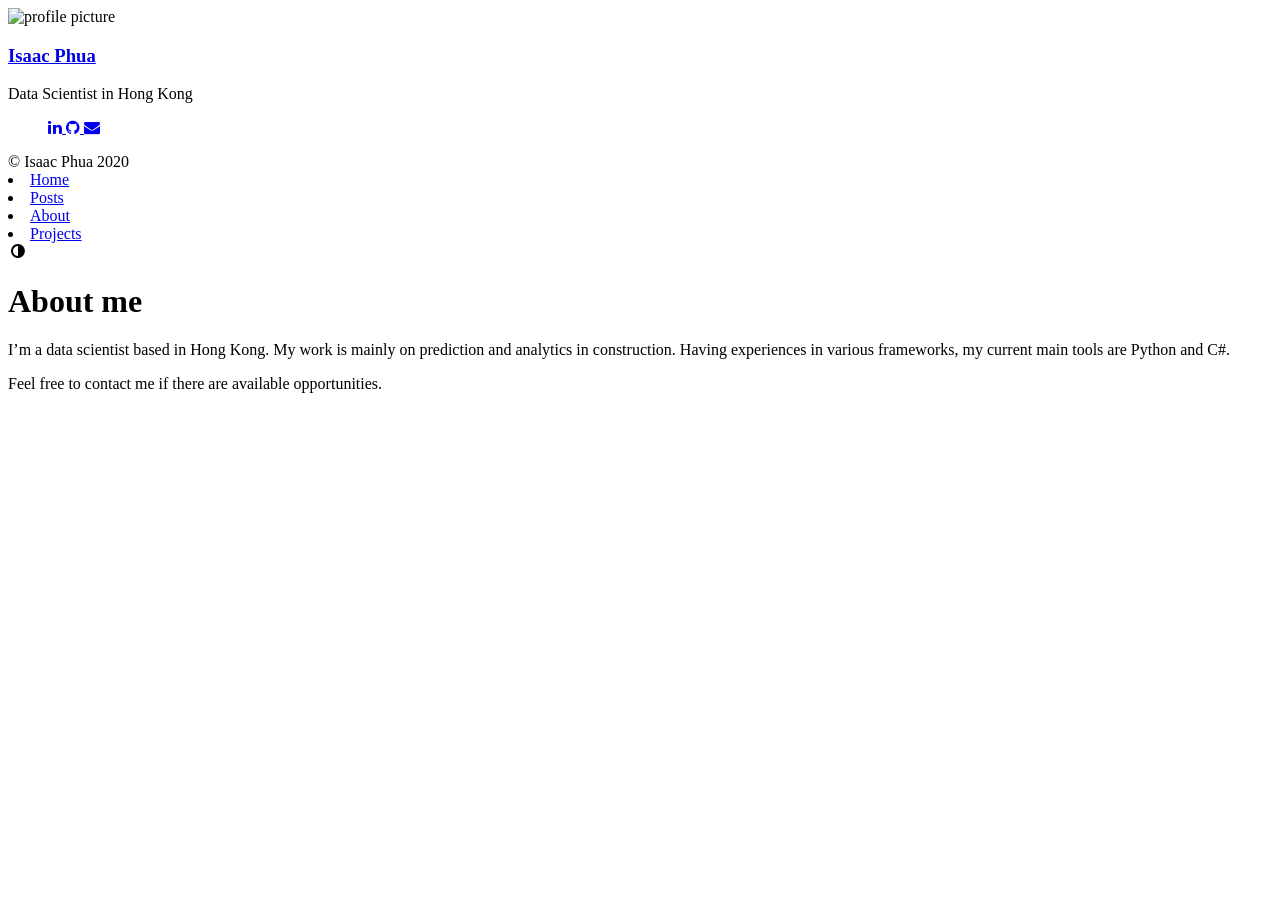
==== about/index.html @ 5de57447 "Rebuild using Hugo" ====
<!DOCTYPE html>
<html lang="en"><html lang="en" data-theme="light">
<head>
    <title> Isaac Phua </title>
    <meta charset="utf-8"><meta name="generator" content="Hugo 0.70.0" /><meta name="viewport" content="width=device-width,initial-scale=1,viewport-fit=cover">
    <meta name="description" content="Data Scientist in Hong Kong">
    
    <link rel="stylesheet" href="https://examplesite.com/css/style.min.89c5baac935039ff0d999308afe5b96b8e2647735dbe3436f97a12786432c965.css" integrity="sha256-icW6rJNQOf8NmZMIr&#43;W5a44mR3NdvjQ2&#43;XoSeGQyyWU=" type="text/css">
    
    <link href="https://stackpath.bootstrapcdn.com/font-awesome/4.7.0/css/font-awesome.min.css" rel="stylesheet" integrity="sha384-wvfXpqpZZVQGK6TAh5PVlGOfQNHSoD2xbE+QkPxCAFlNEevoEH3Sl0sibVcOQVnN" crossorigin="anonymous">
    <base href="https://examplesite.com">
    
    <link rel="shortcut icon" href="https://examplesite.comfavicon.ico" type="image/x-icon">
    <link rel="apple-touch-icon" sizes="180x180" href="https://examplesite.comapple-touch-icon.png">
    <link rel="icon" type="image/png" sizes="32x32" href="https://examplesite.comfavicon-32x32.png">
    <link rel="icon" type="image/png" sizes="16x16" href="https://examplesite.comfavicon-16x16.png">

    <link rel="canonical" href="https://examplesite.com/about/">
</head><body><div class="sidebar animated fadeInDown">
    <div class="logo-title">
      <div class="title">
        <img src="https://examplesite.com/images/profile.png" alt="profile picture">
        <h3 title=""><a href="/">Isaac Phua</a></h3>
        <div class="description">
          <p>Data Scientist in Hong Kong</p>
        </div>
      </div>
    </div>
    <ul class="social-links">
        
        <a href="https://www.linkedin.com/in/vei-wang-isaac-phua-bb0143129/" rel="me" >
          <i class="fa fa-linkedin" aria-hidden="true" title="Linkedin"></i>
        </a>
        
        <a href="https://github.com/Isaaafc" rel="me" >
          <i class="fa fa-github" aria-hidden="true" title="GitHub"></i>
        </a>
        
        <a href="mailto:isaacphua.work@gmail.com" rel="me" >
          <i class="fa fa-envelope" aria-hidden="true" title="e-mail"></i>
        </a>
        
    </ul>
    <div class="footer">
        <div class="by_farbox">&copy; Isaac Phua 2020 </div>
      </div>
    </div>
</div><div class="main">
            <div class="page-top animated fadeInDown">
    <div class="nav">
        
        
        <li><a  href="/" title="">Home</a></li>

        
        <li><a  href="/posts/" title="">Posts</a></li>

        
        <li><a  href="/about/" title="">About</a></li>

        
        <li><a  href="/projects/" title="">Projects</a></li>

        
    </div>
    <div class="themeswitcher">
        <a class="theme-switch" title="Switch Theme">
            <i class="fa fa-adjust fa-fw" aria-hidden="true"></i>
        </a>
    </div>
</div>

            <div class="autopagerize_page_element">
                <div class="content">
<div class="post animated fadeInDown">
    <div class="post-content">

      <div class="post-title">
        <h3>
        </h3>
        
        </div>

    <h1 id="about-me">About me</h1>
<p>I&rsquo;m a data scientist based in Hong Kong. My work is mainly on prediction and analytics in construction. Having experiences in various frameworks, my current main tools are Python and C#.</p>
<p>Feel free to contact me if there are available opportunities.</p>

    </div>
    <div class="post-footer">
      <div class="info">
        
        
      </div>
    </div>

    
</div>


                </div>
            </div>
        </div>
</body>



<script type="text/javascript" src="https://examplesite.com/js/jquery.min.86b1e8f819ee2d9099a783e50b49dff24282545fc40773861f9126b921532e4c.js" integrity="sha256-hrHo&#43;BnuLZCZp4PlC0nf8kKCVF/EB3OGH5EmuSFTLkw="></script>





<script type="text/javascript" src="https://examplesite.com/js/bundle.min.dfa144512c41fd409cbcf1a1e0b59bef1e4358723af0c84886fd82343db1d101.js" integrity="sha256-36FEUSxB/UCcvPGh4LWb7x5DWHI68MhIhv2CND2x0QE="></script>

<script type="text/javascript" src="https://examplesite.com/js/medium-zoom.min.7487768bffcc6aee437cf6a4ac7da5d2ffc61dc63b36316a14122ceb26b34c70.js" integrity="sha256-dId2i//Mau5DfPakrH2l0v/GHcY7NjFqFBIs6yazTHA="></script>

<link rel="stylesheet" href="https://examplesite.com/css/medium-zoom.min.a1468f7a1cce6fe96c4b5483cb4645b85728a32b3abbd598c375a92df16230ef.css" integrity="sha256-oUaPehzOb&#43;lsS1SDy0ZFuFcooys6u9WYw3WpLfFiMO8=" type="text/css"></html></body>

</html>
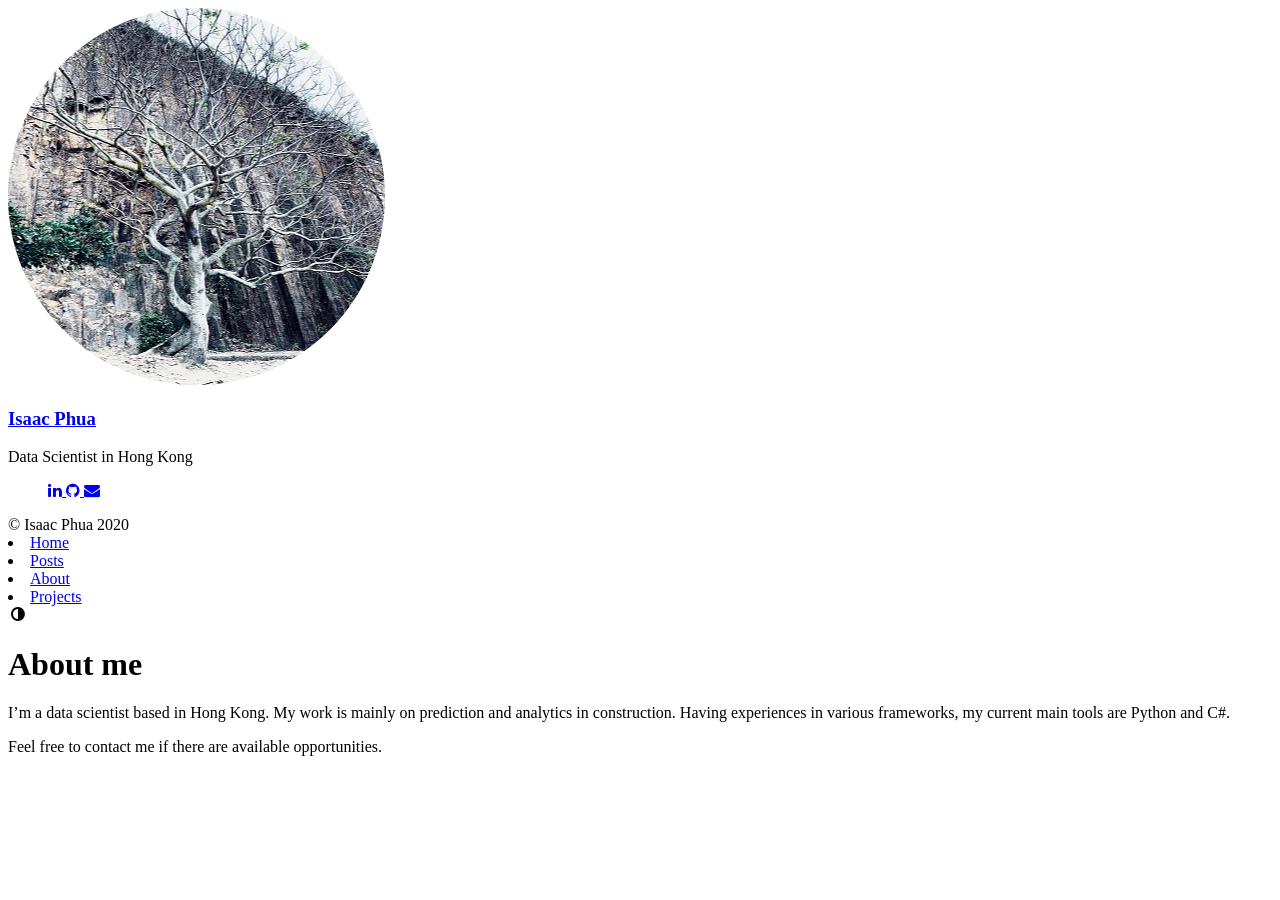
==== commit 0bff31dc: "Fix site url" ====
--- a/about/index.html
+++ b/about/index.html
@@ -5,21 +5,21 @@
     <meta charset="utf-8"><meta name="generator" content="Hugo 0.70.0" /><meta name="viewport" content="width=device-width,initial-scale=1,viewport-fit=cover">
     <meta name="description" content="Data Scientist in Hong Kong">
     
-    <link rel="stylesheet" href="https://examplesite.com/css/style.min.89c5baac935039ff0d999308afe5b96b8e2647735dbe3436f97a12786432c965.css" integrity="sha256-icW6rJNQOf8NmZMIr&#43;W5a44mR3NdvjQ2&#43;XoSeGQyyWU=" type="text/css">
+    <link rel="stylesheet" href="https://isaaafc.github.io/css/style.min.89c5baac935039ff0d999308afe5b96b8e2647735dbe3436f97a12786432c965.css" integrity="sha256-icW6rJNQOf8NmZMIr&#43;W5a44mR3NdvjQ2&#43;XoSeGQyyWU=" type="text/css">
     
     <link href="https://stackpath.bootstrapcdn.com/font-awesome/4.7.0/css/font-awesome.min.css" rel="stylesheet" integrity="sha384-wvfXpqpZZVQGK6TAh5PVlGOfQNHSoD2xbE+QkPxCAFlNEevoEH3Sl0sibVcOQVnN" crossorigin="anonymous">
-    <base href="https://examplesite.com">
+    <base href="https://isaaafc.github.io">
     
-    <link rel="shortcut icon" href="https://examplesite.comfavicon.ico" type="image/x-icon">
-    <link rel="apple-touch-icon" sizes="180x180" href="https://examplesite.comapple-touch-icon.png">
-    <link rel="icon" type="image/png" sizes="32x32" href="https://examplesite.comfavicon-32x32.png">
-    <link rel="icon" type="image/png" sizes="16x16" href="https://examplesite.comfavicon-16x16.png">
+    <link rel="shortcut icon" href="https://isaaafc.github.iofavicon.ico" type="image/x-icon">
+    <link rel="apple-touch-icon" sizes="180x180" href="https://isaaafc.github.ioapple-touch-icon.png">
+    <link rel="icon" type="image/png" sizes="32x32" href="https://isaaafc.github.iofavicon-32x32.png">
+    <link rel="icon" type="image/png" sizes="16x16" href="https://isaaafc.github.iofavicon-16x16.png">
 
-    <link rel="canonical" href="https://examplesite.com/about/">
+    <link rel="canonical" href="https://isaaafc.github.io/about/">
 </head><body><div class="sidebar animated fadeInDown">
     <div class="logo-title">
       <div class="title">
-        <img src="https://examplesite.com/images/profile.png" alt="profile picture">
+        <img src="https://isaaafc.github.io/images/profile.png" alt="profile picture">
         <h3 title=""><a href="/">Isaac Phua</a></h3>
         <div class="description">
           <p>Data Scientist in Hong Kong</p>
@@ -104,16 +104,16 @@
 
 
 
-<script type="text/javascript" src="https://examplesite.com/js/jquery.min.86b1e8f819ee2d9099a783e50b49dff24282545fc40773861f9126b921532e4c.js" integrity="sha256-hrHo&#43;BnuLZCZp4PlC0nf8kKCVF/EB3OGH5EmuSFTLkw="></script>
+<script type="text/javascript" src="https://isaaafc.github.io/js/jquery.min.86b1e8f819ee2d9099a783e50b49dff24282545fc40773861f9126b921532e4c.js" integrity="sha256-hrHo&#43;BnuLZCZp4PlC0nf8kKCVF/EB3OGH5EmuSFTLkw="></script>
 
 
 
 
 
-<script type="text/javascript" src="https://examplesite.com/js/bundle.min.dfa144512c41fd409cbcf1a1e0b59bef1e4358723af0c84886fd82343db1d101.js" integrity="sha256-36FEUSxB/UCcvPGh4LWb7x5DWHI68MhIhv2CND2x0QE="></script>
+<script type="text/javascript" src="https://isaaafc.github.io/js/bundle.min.dfa144512c41fd409cbcf1a1e0b59bef1e4358723af0c84886fd82343db1d101.js" integrity="sha256-36FEUSxB/UCcvPGh4LWb7x5DWHI68MhIhv2CND2x0QE="></script>
 
-<script type="text/javascript" src="https://examplesite.com/js/medium-zoom.min.7487768bffcc6aee437cf6a4ac7da5d2ffc61dc63b36316a14122ceb26b34c70.js" integrity="sha256-dId2i//Mau5DfPakrH2l0v/GHcY7NjFqFBIs6yazTHA="></script>
+<script type="text/javascript" src="https://isaaafc.github.io/js/medium-zoom.min.7487768bffcc6aee437cf6a4ac7da5d2ffc61dc63b36316a14122ceb26b34c70.js" integrity="sha256-dId2i//Mau5DfPakrH2l0v/GHcY7NjFqFBIs6yazTHA="></script>
 
-<link rel="stylesheet" href="https://examplesite.com/css/medium-zoom.min.a1468f7a1cce6fe96c4b5483cb4645b85728a32b3abbd598c375a92df16230ef.css" integrity="sha256-oUaPehzOb&#43;lsS1SDy0ZFuFcooys6u9WYw3WpLfFiMO8=" type="text/css"></html></body>
+<link rel="stylesheet" href="https://isaaafc.github.io/css/medium-zoom.min.a1468f7a1cce6fe96c4b5483cb4645b85728a32b3abbd598c375a92df16230ef.css" integrity="sha256-oUaPehzOb&#43;lsS1SDy0ZFuFcooys6u9WYw3WpLfFiMO8=" type="text/css"></html></body>
 
 </html>
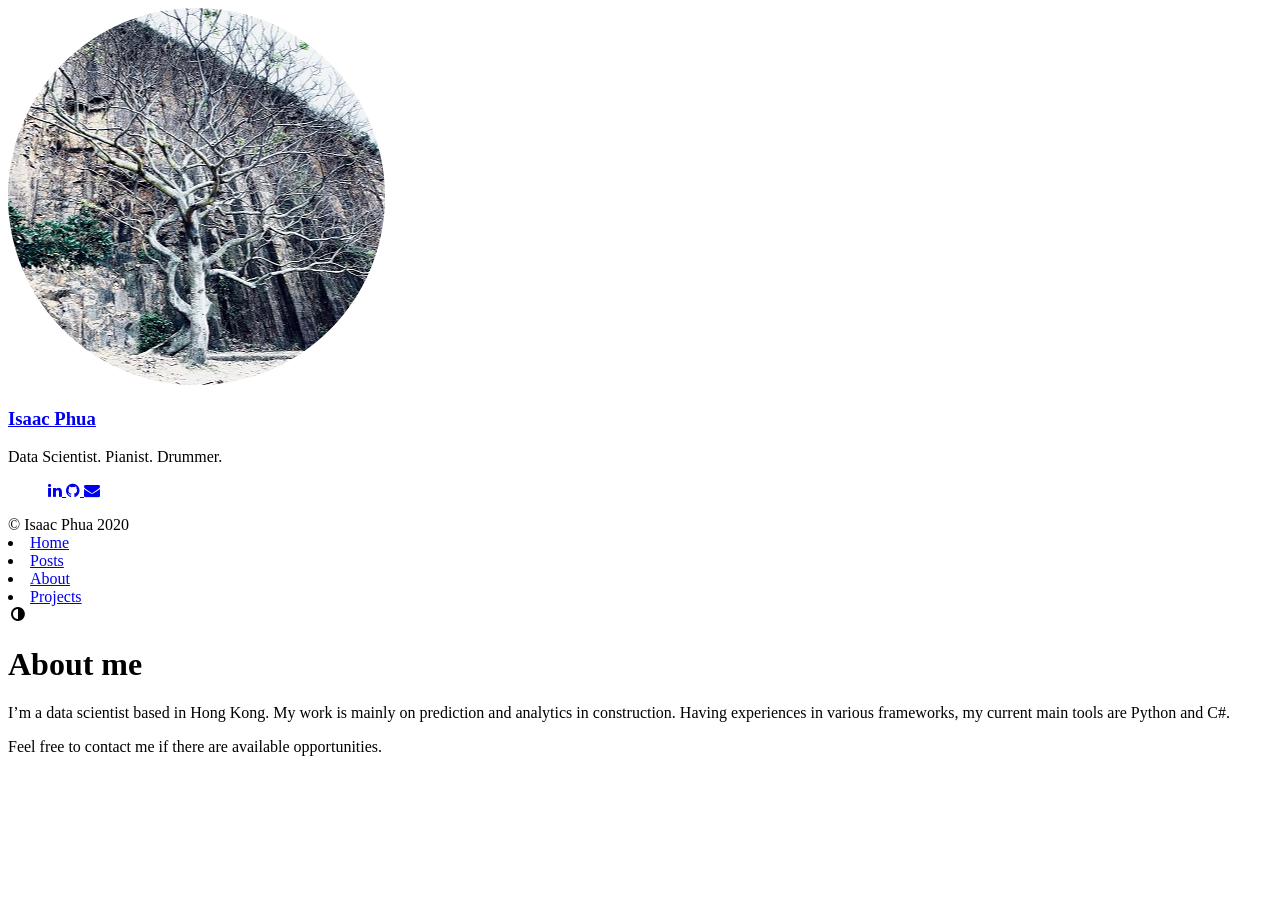
==== commit 9ae345da: "Desc" ====
--- a/about/index.html
+++ b/about/index.html
@@ -3,7 +3,7 @@
 <head>
     <title> Isaac Phua </title>
     <meta charset="utf-8"><meta name="generator" content="Hugo 0.70.0" /><meta name="viewport" content="width=device-width,initial-scale=1,viewport-fit=cover">
-    <meta name="description" content="Data Scientist in Hong Kong">
+    <meta name="description" content="Data Scientist. Pianist. Drummer.">
     
     <link rel="stylesheet" href="https://isaaafc.github.io/css/style.min.89c5baac935039ff0d999308afe5b96b8e2647735dbe3436f97a12786432c965.css" integrity="sha256-icW6rJNQOf8NmZMIr&#43;W5a44mR3NdvjQ2&#43;XoSeGQyyWU=" type="text/css">
     
@@ -22,7 +22,7 @@
         <img src="https://isaaafc.github.io/images/profile.png" alt="profile picture">
         <h3 title=""><a href="/">Isaac Phua</a></h3>
         <div class="description">
-          <p>Data Scientist in Hong Kong</p>
+          <p>Data Scientist. Pianist. Drummer.</p>
         </div>
       </div>
     </div>
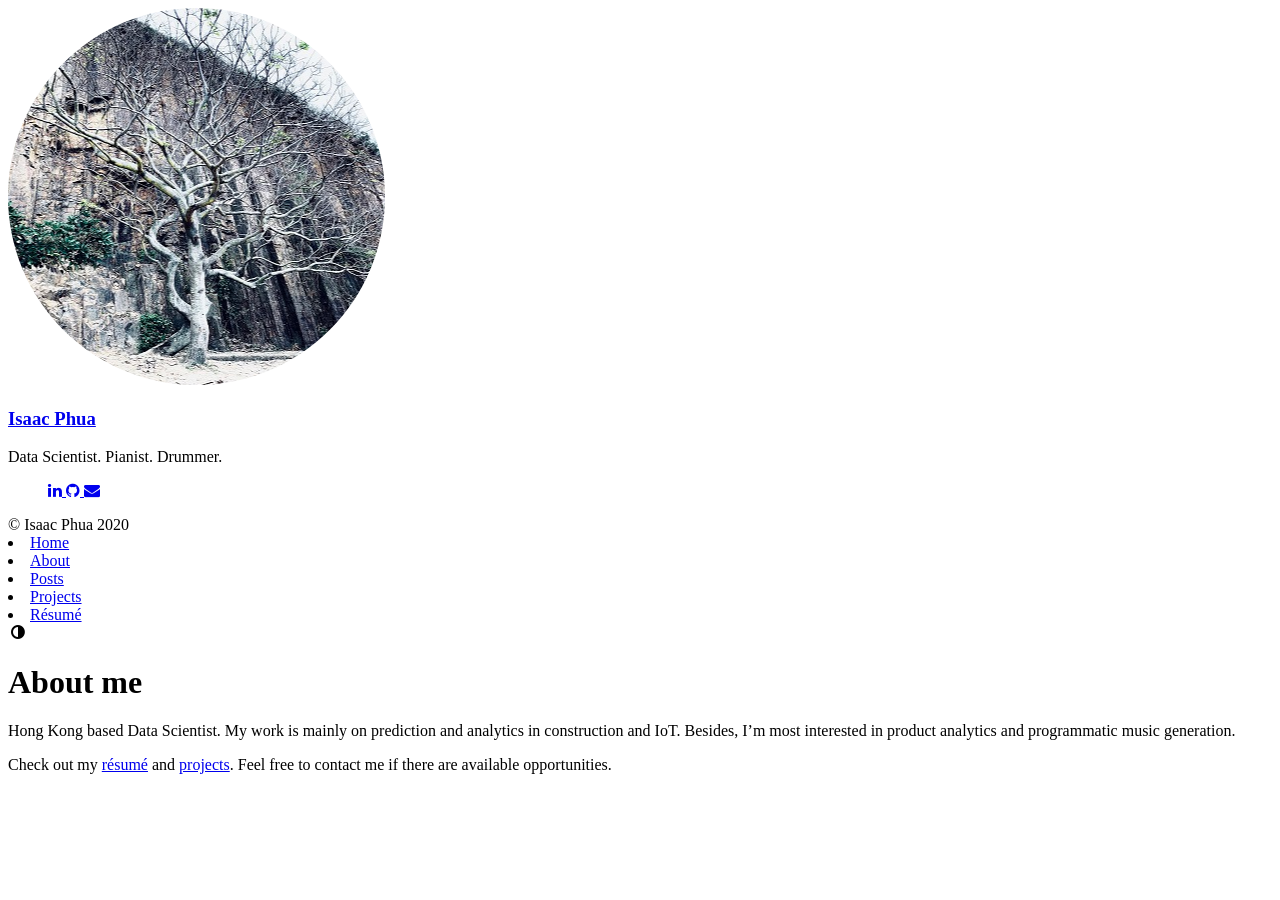
==== commit 06e87dcb: "Updated projects and about" ====
--- a/about/index.html
+++ b/about/index.html
@@ -5,7 +5,7 @@
     <meta charset="utf-8"><meta name="generator" content="Hugo 0.70.0" /><meta name="viewport" content="width=device-width,initial-scale=1,viewport-fit=cover">
     <meta name="description" content="Data Scientist. Pianist. Drummer.">
     
-    <link rel="stylesheet" href="https://isaaafc.github.io/css/style.min.89c5baac935039ff0d999308afe5b96b8e2647735dbe3436f97a12786432c965.css" integrity="sha256-icW6rJNQOf8NmZMIr&#43;W5a44mR3NdvjQ2&#43;XoSeGQyyWU=" type="text/css">
+    <link rel="stylesheet" href="https://isaaafc.github.io/css/style.min.d2283265d5166812143a72f6b94bc06826436f98c70aea549101973f1910b41a.css" integrity="sha256-0igyZdUWaBIUOnL2uUvAaCZDb5jHCupUkQGXPxkQtBo=" type="text/css">
     
     <link href="https://stackpath.bootstrapcdn.com/font-awesome/4.7.0/css/font-awesome.min.css" rel="stylesheet" integrity="sha384-wvfXpqpZZVQGK6TAh5PVlGOfQNHSoD2xbE+QkPxCAFlNEevoEH3Sl0sibVcOQVnN" crossorigin="anonymous">
     <base href="https://isaaafc.github.io">
@@ -53,13 +53,16 @@
         <li><a  href="/" title="">Home</a></li>
 
         
+        <li><a  href="/about/" title="">About</a></li>
+
+        
         <li><a  href="/posts/" title="">Posts</a></li>
 
         
-        <li><a  href="/about/" title="">About</a></li>
+        <li><a  href="/projects/" title="">Projects</a></li>
 
         
-        <li><a  href="/projects/" title="">Projects</a></li>
+        <li><a  href="/resume.pdf" title="">Résumé</a></li>
 
         
     </div>
@@ -82,8 +85,8 @@
         </div>
 
     <h1 id="about-me">About me</h1>
-<p>I&rsquo;m a data scientist based in Hong Kong. My work is mainly on prediction and analytics in construction. Having experiences in various frameworks, my current main tools are Python and C#.</p>
-<p>Feel free to contact me if there are available opportunities.</p>
+<p>Hong Kong based Data Scientist. My work is mainly on prediction and analytics in construction and IoT. Besides, I&rsquo;m most interested in product analytics and programmatic music generation.</p>
+<p>Check out my <a href="/resume.pdf">résumé</a> and <a href="/projects">projects</a>. Feel free to contact me if there are available opportunities.</p>
 
     </div>
     <div class="post-footer">
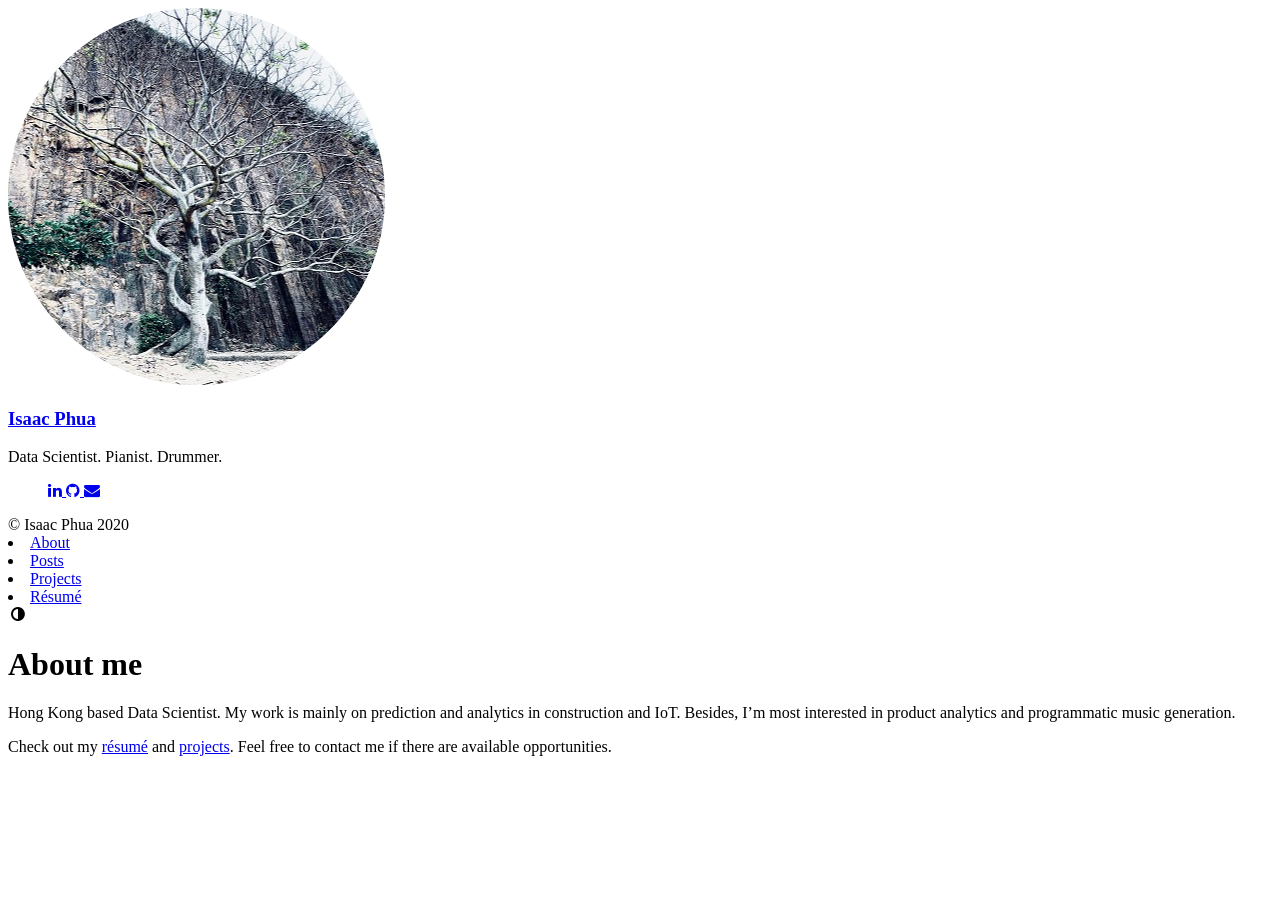
==== commit 2c762126: "No Home" ====
--- a/about/index.html
+++ b/about/index.html
@@ -49,9 +49,6 @@
             <div class="page-top animated fadeInDown">
     <div class="nav">
         
-        
-        <li><a  href="/" title="">Home</a></li>
-
         
         <li><a  href="/about/" title="">About</a></li>
 
